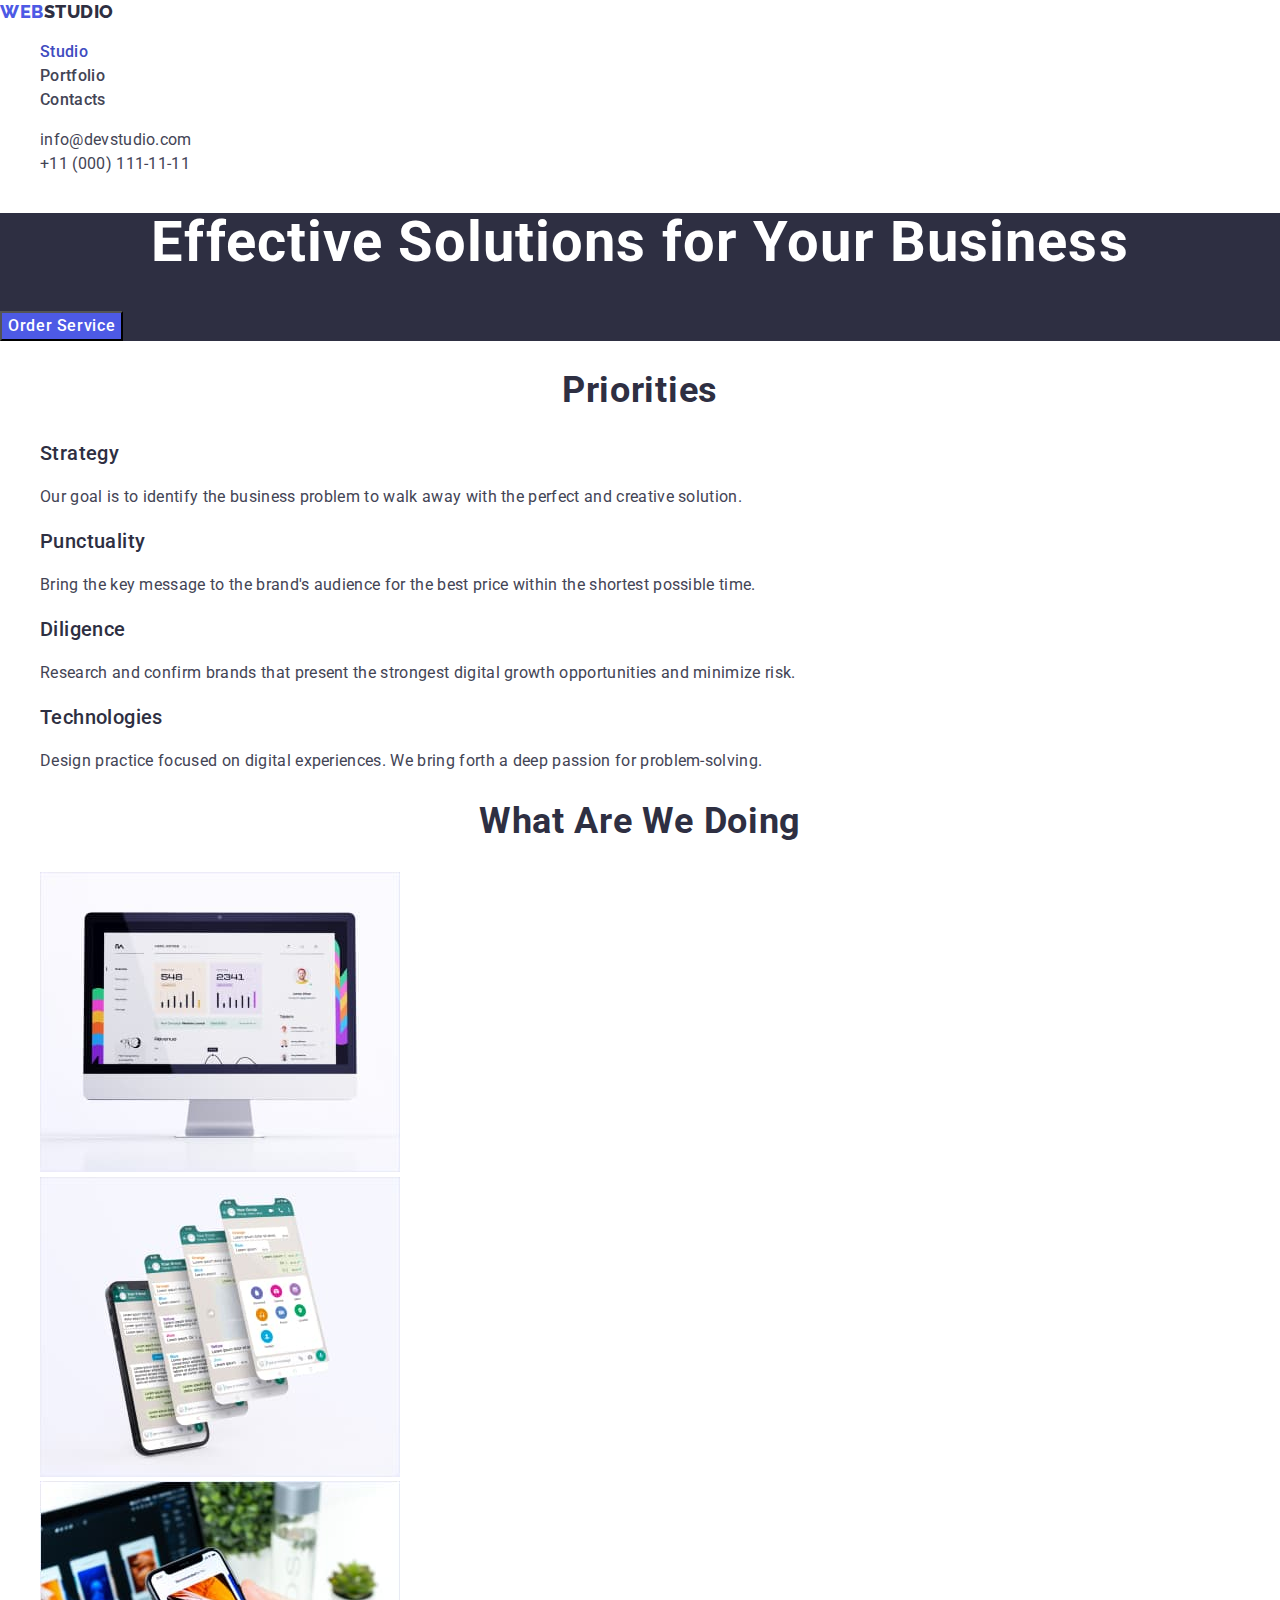
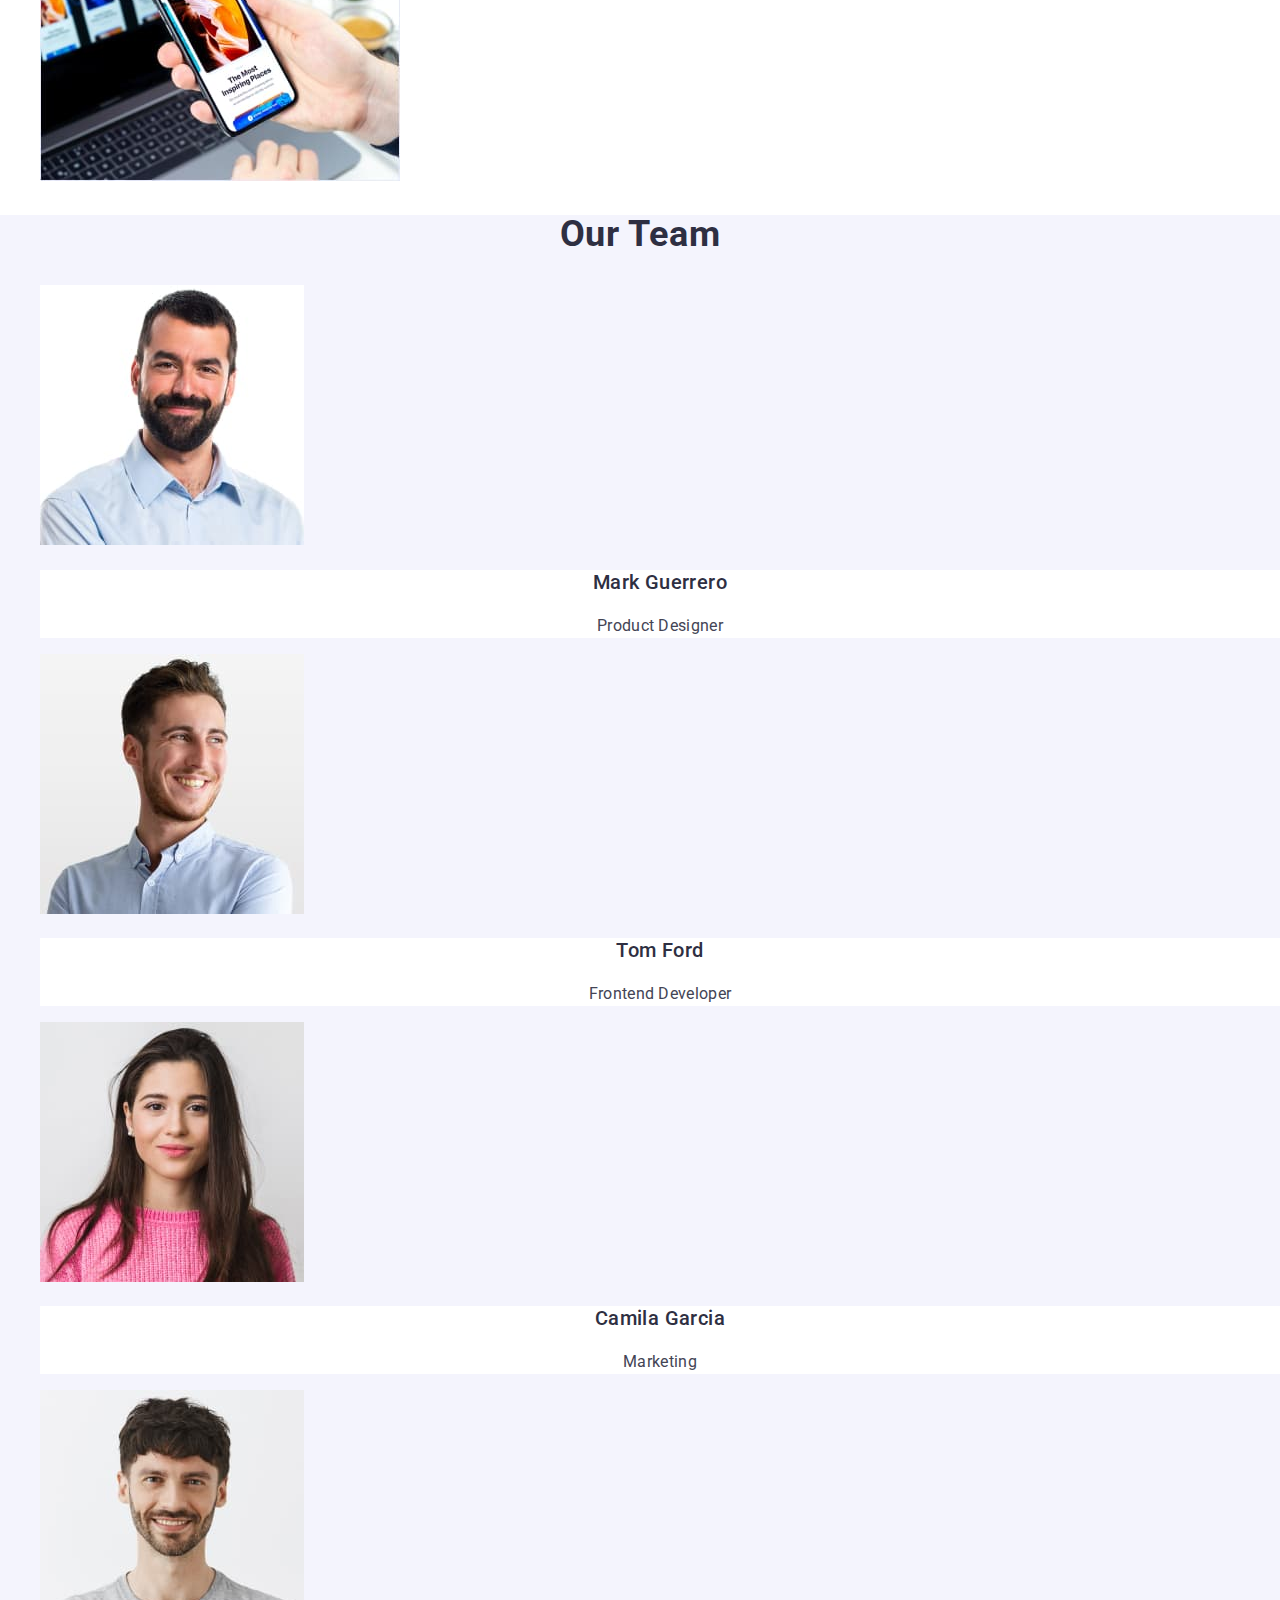
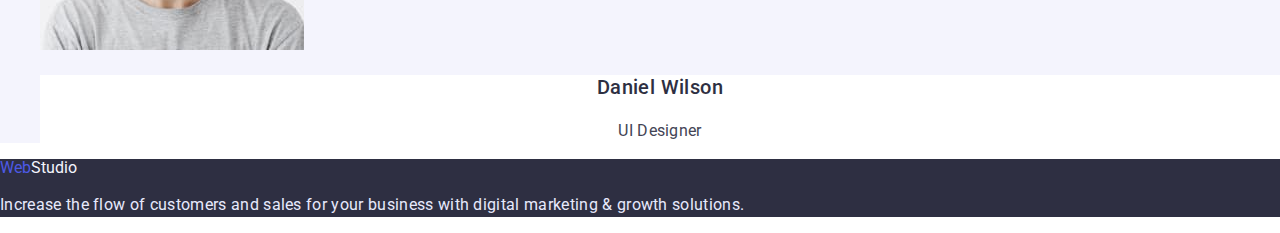
==== index.html @ 2e8ab64c "Initial commit" ====
<!DOCTYPE html>
<html lang="en">
  <head>
    <meta charset="UTF-8" />
    <meta http-equiv="X-UA-Compatible" content="IE=edge" />
    <meta name="viewport" content="width=device-width, initial-scale=1.0" />
    <title>Студія дизайну Webstudio</title>
    <link rel="preconnect" href="https://fonts.googleapis.com" />
    <link rel="preconnect" href="https://fonts.gstatic.com" crossorigin />
    <link
      href="https://fonts.googleapis.com/css2?family=Raleway:wght@800&family=Roboto:wght@400;500;700;900&display=swap"
      rel="stylesheet"
    />
    <link rel="stylesheet" href="./css/normalize.css" />
    <link rel="stylesheet" href="./css/styles.css" />
  </head>
  <body>
    <!-- Header -->
    <header>
      <nav>
        <a href="./index.html" class="logo decor"
          ><span class="logo-text"> Web</span>Studio</a
        >
        <!-- Nav-Title -->
        <ul class="nav-title">
          <li>
            <a class="nav-link decor studio" href="./index.html">Studio</a>
          </li>
          <li>
            <a class="nav-link decor" href="./portfolio.html">Portfolio</a>
          </li>
          <li>
            <a class="nav-link decor" href="#">Contacts</a>
          </li>
        </ul>
      </nav>
      <!-- Contacts -->
      <address>
        <ul class="contacts">
          <li>
            <a href="mailto:info@devstudio.com" class="mail decor"
              >info@devstudio.com</a
            >
          </li>
          <li>
            <a href="tel:+110001111111" class="tel decor"
              >+11 (000) 111-11-11</a
            >
          </li>
        </ul>
      </address>
    </header>
    <!-- Main content -->
    <main class="main-title">
      <!-- Values -->
      <section class="hero">
        <h1 class="hero-title">Effective Solutions for Your Business</h1>
        <button class="hero-button" type="button">Order Service</button>
      </section>
      <!-- Work -->
      <section class="work">
        <h2 class="work-title">Priorities</h2>
        <ul class="work-list">
          <li>
            <h3 class="work-subtitle">Strategy</h3>
            <p class="work-text">
              Our goal is to identify the business problem to walk away with the
              perfect and creative solution.
            </p>
          </li>
          <li>
            <h3 class="work-subtitle">Punctuality</h3>
            <p class="work-text">
              Bring the key message to the brand's audience for the best price
              within the shortest possible time.
            </p>
          </li>
          <li>
            <h3 class="work-subtitle">Diligence</h3>
            <p class="work-text">
              Research and confirm brands that present the strongest digital
              growth opportunities and minimize risk.
            </p>
          </li>
          <li>
            <h3 class="work-subtitle">Technologies</h3>
            <p class="work-text">
              Design practice focused on digital experiences. We bring forth a
              deep passion for problem-solving.
            </p>
          </li>
        </ul>
      </section>
      <!-- Demonstration -->
      <section class="demo">
        <h2 class="demo-title">What are we doing</h2>
        <ul class="demo-list">
          <li>
            <img
              src="./images/img-1.jpg"
              alt="Монітор компʼютера з графіками"
              width="360"
            />
          </li>
          <li>
            <img
              src="./images/img-2.jpg"
              alt="Демонстрація мобільного додатку (месенджер) на єкрані телефона"
              width="360"
            />
          </li>
          <li>
            <img
              src="./images/img-3.jpg"
              alt="Демонстрація додатку на екрані ноутбуку і мобільного телефону,ілюстрація подорожей."
              width="360"
            />
          </li>
        </ul>
      </section>
      <!-- Team -->
      <section class="team">
        <h2 class="team-title">Our Team</h2>
        <ul class="team-list">
          <li>
            <img
              src="./images/team-1.jpg"
              alt="Фото дорослого чоловіка"
              width="264"
            />
            <div class="team-container">
              <h3 class="team-subtitle">Mark Guerrero</h3>
              <p class="team-text">Product Designer</p>
            </div>
          </li>
          <li>
            <img
              src="./images/team-2.jpg"
              alt="Фото дорослого чоловіка"
              width="264"
            />
            <div class="team-container">
              <h3 class="team-subtitle">Tom Ford</h3>
              <p class="team-text">Frontend Developer</p>
            </div>
          </li>
          <li>
            <img
              src="./images/team-3.jpg"
              alt="Фото молодої дівчини"
              width="264"
            />
            <div class="team-container">
              <h3 class="team-subtitle">Camila Garcia</h3>
              <p class="team-text">Marketing</p>
            </div>
          </li>
          <li>
            <img
              src="./images/team-4.jpg"
              alt="Фото молодого хлопця"
              width="264"
            />
            <div class="team-container">
              <h3 class="team-subtitle">Daniel Wilson</h3>
              <p class="team-text">UI Designer</p>
            </div>
          </li>
        </ul>
      </section>
    </main>
    <!-- Footer -->
    <footer class="footer">
      <a href="./index.html" class="footer-logo decor"
        ><span class="logo-text"> Web</span>Studio</a
      >
      <p class="footer-text">
        Increase the flow of customers and sales for your business with digital
        marketing & growth solutions.
      </p>
    </footer>
  </body>
</html>
---- css/styles.css ----
:root {
  --primary-text-color: #434455;
  --title-text-color: #2e2f42;
  --accent-color: #4d5ae5;
  --primary-white-color: #ffffff;
  --active-accent-color: #404bbf;
  --background-button-color: #f4f4fd;
  --footer-text-color: #e7e9fc;
}

/* Body */
body {
  font-family: Roboto, sans-serif;
  font-size: 16px;
  background-color: var(--primary-white-color);
  color: var(--primary-text-color);
}

.decor {
  text-decoration: none;
}
.nav-title,
.contacts,
.work-list,
.demo-list,
.team-list,
.filter,
.examples {
  list-style-type: none;
}
/* Header */
/* Navigation */
/* Logo */
.logo {
  font-family: "Raleway";
  font-weight: 800;
  font-size: 18px;
  line-height: 1.33;
  letter-spacing: 0.03em;
  text-transform: uppercase;
  color: var(--title-text-color);
}
.logo-text {
  color: var(--accent-color);
}
.footer-logo {
  color: var(--background-button-color);
}
/* Nav-Title */
.nav-link {
  font-weight: 500;
  line-height: 1.5;
  letter-spacing: 0.02em;
  color: var(--primary-text-color);
}
.nav-link:hover,
.nav-link:focus {
  color: var(--active-accent-color);
}
.studio {
  color: var(--active-accent-color);
}
.portfolio {
  color: var(--active-accent-color);
}
/* Contacts */
/* .contacts {
} */
.mail {
  font-style: normal;
  line-height: 1.5;
  letter-spacing: 0.02em;
  color: var(--primary-text-color);
}
.tel {
  font-style: normal;
  line-height: 1.5;
  letter-spacing: 0.02em;
  color: var(--primary-text-color);
}
.mail:hover,
.mail:focus {
  color: var(--active-accent-color);
}
.tel:hover,
.tel:focus {
  color: var(--active-accent-color);
}

/* Main content */

/* .main-title {
} */
.hero {
  background-color: var(--title-text-color);
}
.hero-title {
  font-weight: 700;
  font-size: 56px;
  line-height: 1.07;
  text-align: center;
  letter-spacing: 0.02em;
  color: var(--primary-white-color);
}
.hero-button {
  font-family: Roboto, sans-serif;
  font-weight: 500;
  display: flex;
  align-items: center;
  line-height: 1.5;
  letter-spacing: 0.04em;
  color: var(--primary-white-color);
  background-color: var(--accent-color);
  cursor: pointer;
}

.hero-button:hover,
.hero-button:focus {
  background: var(--active-accent-color);
}

/* Work */
/* .work {
} */

.work-title {
  font-weight: 700;
  font-size: 36px;
  line-height: 1.11;
  text-align: center;
  letter-spacing: 0.02em;
  text-transform: capitalize;
  color: var(--title-text-color);
}

.work-subtitle {
  font-weight: 500;
  font-size: 20px;
  line-height: 1.2;
  letter-spacing: 0.02em;
  color: var(--title-text-color);
}

.work-text {
  line-height: 1.5;
  letter-spacing: 0.02em;
  color: var(--primary-text-color);
}

/* Demonstration */
/* .demo {
} */

.demo-title {
  font-weight: 700;
  font-size: 36px;
  line-height: 1.11;
  text-align: center;
  text-transform: capitalize;
  letter-spacing: 0.02em;
  color: var(--title-text-color);
}

/* .demo-list {
} */

/* Team */

.team {
  background-color: var(--background-button-color);
}

.team-title {
  font-weight: 700;
  font-size: 36px;
  line-height: 1.11;
  text-align: center;
  text-transform: capitalize;
  letter-spacing: 0.02em;
  color: var(--title-text-color);
}

/* .team-list {} */
.team-container {
  background-color: var(--primary-white-color);
}

.team-subtitle {
  font-weight: 500;
  font-size: 20px;
  line-height: 1.2;
  text-align: center;
  letter-spacing: 0.02em;
  color: var(--title-text-color);
}

.team-text {
  line-height: 1.5;
  text-align: center;
  letter-spacing: 0.02em;
  color: var(--primary-text-color);
}

/* Footer */

.footer {
  background-color: var(--title-text-color);
}

.footer-text {
  line-height: 1.5;
  letter-spacing: 0.02em;
  color: var(--footer-text-color);
}

/* Style SCC for Portfolio page */

/* Main Portfolio*/

/* .main-portfolio {
}

.section-portfolio {
}

.portfolio-title {
}

.filter {
} */
.filter-button {
  font-family: Roboto, sans-serif;
  font-weight: 500;
  display: flex;
  align-items: center;
  text-align: center;
  letter-spacing: 0.04em;
  color: var(--accent-color);
  background-color: var(--background-button-color);
  cursor: pointer;
  border: 1px solid var(--background-button-color);
  border-radius: 4px;
}

.filter-button:hover,
.filter-button:focus {
  color: var(--primary-white-color);
  background-color: var(--active-accent-color);
}
.all {
  color: var(--primary-white-color);
  background-color: var(--active-accent-color);
}
/* Examples */
/*  
.examples-title {
}
 .examples { 
}

.examples-list {
}
*/
.examples-link {
  display: block;
}
.examples-link:hover,
.examples-link:focus {
}

/* .examples-text-container {} */

.examples-subtitle {
  font-weight: 500;
  font-size: 20px;
  line-height: 1.2;
  letter-spacing: 0.02em;
  color: var(--title-text-color);
}

.examples-text {
  line-height: 1.5;
  letter-spacing: 0.02em;
  color: var(--primary-text-color);
}
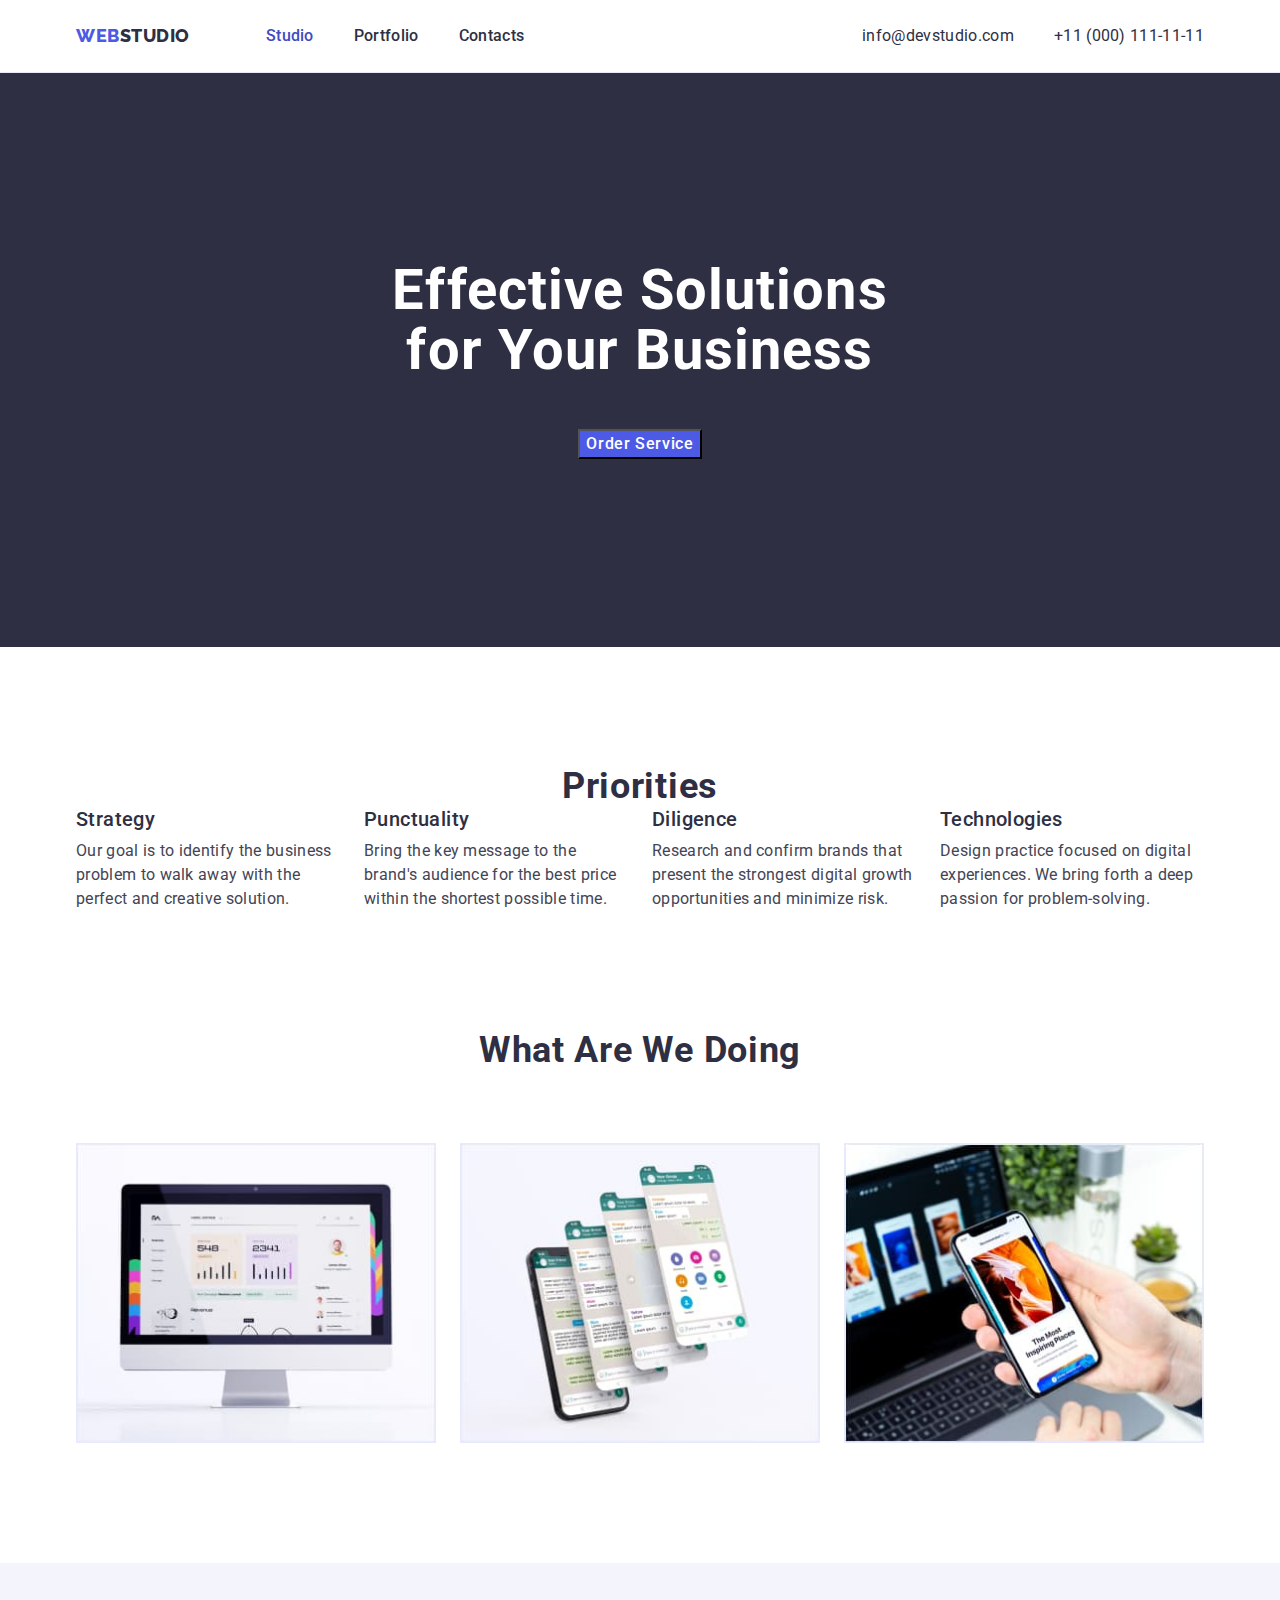
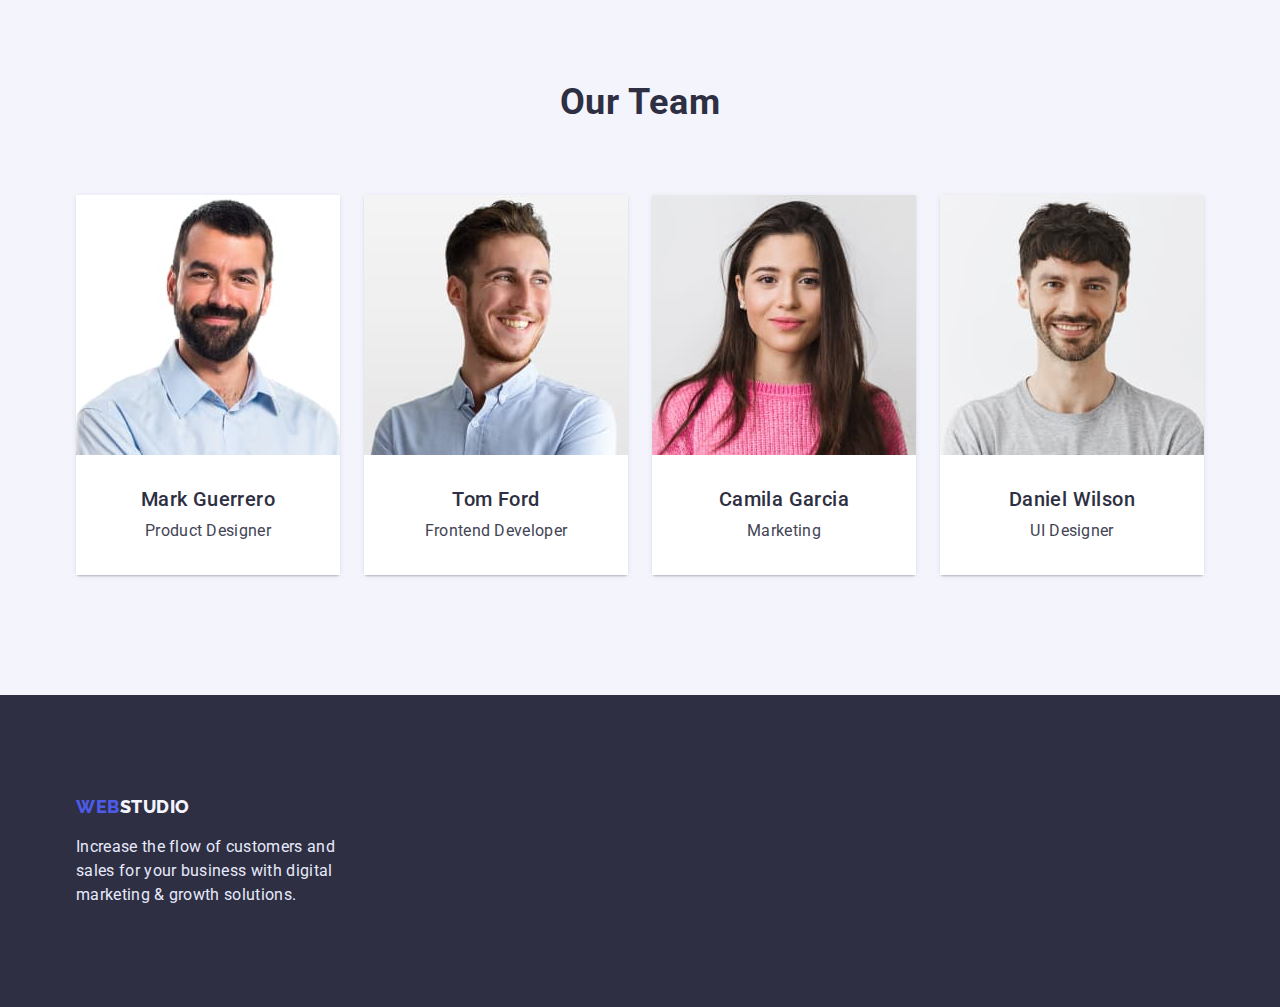
==== commit f3c9df12: "Модуль 3 FlexBox" ====
--- a/index.html
+++ b/index.html
@@ -16,168 +16,183 @@
   </head>
   <body>
     <!-- Header -->
-    <header>
-      <nav>
-        <a href="./index.html" class="logo decor"
-          ><span class="logo-text"> Web</span>Studio</a
-        >
-        <!-- Nav-Title -->
-        <ul class="nav-title">
-          <li>
-            <a class="nav-link decor studio" href="./index.html">Studio</a>
-          </li>
-          <li>
-            <a class="nav-link decor" href="./portfolio.html">Portfolio</a>
-          </li>
-          <li>
-            <a class="nav-link decor" href="#">Contacts</a>
-          </li>
-        </ul>
-      </nav>
-      <!-- Contacts -->
-      <address>
-        <ul class="contacts">
-          <li>
-            <a href="mailto:info@devstudio.com" class="mail decor"
-              >info@devstudio.com</a
-            >
-          </li>
-          <li>
-            <a href="tel:+110001111111" class="tel decor"
-              >+11 (000) 111-11-11</a
-            >
-          </li>
-        </ul>
-      </address>
+    <header class="section header">
+      <div class="container header-block">
+        <nav class="nav">
+          <a href="./index.html" class="logo decor"
+            ><span class="logo-text"> Web</span>Studio</a
+          >
+          <!-- Nav-Title -->
+          <ul class="nav-title">
+            <li class="nav-li">
+              <a class="nav-link decor studio" href="./index.html">Studio</a>
+            </li>
+            <li class="nav-li">
+              <a class="nav-link decor" href="./portfolio.html">Portfolio</a>
+            </li>
+            <li class="nav-li">
+              <a class="nav-link decor" href="#">Contacts</a>
+            </li>
+          </ul>
+        </nav>
+        <!-- Contacts -->
+        <address>
+          <ul class="contacts">
+            <li class="contacts-li">
+              <a href="mailto:info@devstudio.com" class="mail decor"
+                >info@devstudio.com</a
+              >
+            </li>
+            <li class="contacts-li">
+              <a href="tel:+110001111111" class="tel decor"
+                >+11 (000) 111-11-11</a
+              >
+            </li>
+          </ul>
+        </address>
+      </div>
     </header>
     <!-- Main content -->
     <main class="main-title">
       <!-- Values -->
-      <section class="hero">
-        <h1 class="hero-title">Effective Solutions for Your Business</h1>
-        <button class="hero-button" type="button">Order Service</button>
+      <section class="section hero">
+        <div class="container">
+          <h1 class="hero-title">
+            Effective Solutions <br />
+            for Your Business
+          </h1>
+          <button class="hero-button" type="button">Order Service</button>
+        </div>
       </section>
       <!-- Work -->
-      <section class="work">
-        <h2 class="work-title">Priorities</h2>
-        <ul class="work-list">
-          <li>
-            <h3 class="work-subtitle">Strategy</h3>
-            <p class="work-text">
-              Our goal is to identify the business problem to walk away with the
-              perfect and creative solution.
-            </p>
-          </li>
-          <li>
-            <h3 class="work-subtitle">Punctuality</h3>
-            <p class="work-text">
-              Bring the key message to the brand's audience for the best price
-              within the shortest possible time.
-            </p>
-          </li>
-          <li>
-            <h3 class="work-subtitle">Diligence</h3>
-            <p class="work-text">
-              Research and confirm brands that present the strongest digital
-              growth opportunities and minimize risk.
-            </p>
-          </li>
-          <li>
-            <h3 class="work-subtitle">Technologies</h3>
-            <p class="work-text">
-              Design practice focused on digital experiences. We bring forth a
-              deep passion for problem-solving.
-            </p>
-          </li>
-        </ul>
+      <section class="section work">
+        <div class="container">
+          <h2 class="work-title">Priorities</h2>
+          <ul class="work-list">
+            <li class="work-li">
+              <h3 class="work-subtitle">Strategy</h3>
+              <p class="work-text">
+                Our goal is to identify the business problem to walk away with
+                the perfect and creative solution.
+              </p>
+            </li>
+            <li class="work-li">
+              <h3 class="work-subtitle">Punctuality</h3>
+              <p class="work-text">
+                Bring the key message to the brand's audience for the best price
+                within the shortest possible time.
+              </p>
+            </li>
+            <li class="work-li">
+              <h3 class="work-subtitle">Diligence</h3>
+              <p class="work-text">
+                Research and confirm brands that present the strongest digital
+                growth opportunities and minimize risk.
+              </p>
+            </li>
+            <li class="work-li">
+              <h3 class="work-subtitle">Technologies</h3>
+              <p class="work-text">
+                Design practice focused on digital experiences. We bring forth a
+                deep passion for problem-solving.
+              </p>
+            </li>
+          </ul>
+        </div>
       </section>
       <!-- Demonstration -->
-      <section class="demo">
-        <h2 class="demo-title">What are we doing</h2>
-        <ul class="demo-list">
-          <li>
-            <img
-              src="./images/img-1.jpg"
-              alt="Монітор компʼютера з графіками"
-              width="360"
-            />
-          </li>
-          <li>
-            <img
-              src="./images/img-2.jpg"
-              alt="Демонстрація мобільного додатку (месенджер) на єкрані телефона"
-              width="360"
-            />
-          </li>
-          <li>
-            <img
-              src="./images/img-3.jpg"
-              alt="Демонстрація додатку на екрані ноутбуку і мобільного телефону,ілюстрація подорожей."
-              width="360"
-            />
-          </li>
-        </ul>
+      <section class="section demo">
+        <div class="container">
+          <h2 class="demo-title">What are we doing</h2>
+          <ul class="demo-list">
+            <li class="demo-li">
+              <img
+                src="./images/img-1.jpg"
+                alt="Монітор компʼютера з графіками"
+                width="360"
+              />
+            </li>
+            <li class="demo-li">
+              <img
+                src="./images/img-2.jpg"
+                alt="Демонстрація мобільного додатку (месенджер) на єкрані телефона"
+                width="360"
+              />
+            </li>
+            <li class="demo-li">
+              <img
+                src="./images/img-3.jpg"
+                alt="Демонстрація додатку на екрані ноутбуку і мобільного телефону,ілюстрація подорожей."
+                width="360"
+              />
+            </li>
+          </ul>
+        </div>
       </section>
       <!-- Team -->
-      <section class="team">
-        <h2 class="team-title">Our Team</h2>
-        <ul class="team-list">
-          <li>
-            <img
-              src="./images/team-1.jpg"
-              alt="Фото дорослого чоловіка"
-              width="264"
-            />
-            <div class="team-container">
-              <h3 class="team-subtitle">Mark Guerrero</h3>
-              <p class="team-text">Product Designer</p>
-            </div>
-          </li>
-          <li>
-            <img
-              src="./images/team-2.jpg"
-              alt="Фото дорослого чоловіка"
-              width="264"
-            />
-            <div class="team-container">
-              <h3 class="team-subtitle">Tom Ford</h3>
-              <p class="team-text">Frontend Developer</p>
-            </div>
-          </li>
-          <li>
-            <img
-              src="./images/team-3.jpg"
-              alt="Фото молодої дівчини"
-              width="264"
-            />
-            <div class="team-container">
-              <h3 class="team-subtitle">Camila Garcia</h3>
-              <p class="team-text">Marketing</p>
-            </div>
-          </li>
-          <li>
-            <img
-              src="./images/team-4.jpg"
-              alt="Фото молодого хлопця"
-              width="264"
-            />
-            <div class="team-container">
-              <h3 class="team-subtitle">Daniel Wilson</h3>
-              <p class="team-text">UI Designer</p>
-            </div>
-          </li>
-        </ul>
+      <section class="section team">
+        <div class="container">
+          <h2 class="team-title">Our Team</h2>
+          <ul class="team-list">
+            <li class="team-li">
+              <img
+                src="./images/team-1.jpg"
+                alt="Фото дорослого чоловіка"
+                width="264"
+              />
+              <div class="team-container">
+                <h3 class="team-subtitle">Mark Guerrero</h3>
+                <p class="team-text">Product Designer</p>
+              </div>
+            </li>
+            <li class="team-li">
+              <img
+                src="./images/team-2.jpg"
+                alt="Фото дорослого чоловіка"
+                width="264"
+              />
+              <div class="team-container">
+                <h3 class="team-subtitle">Tom Ford</h3>
+                <p class="team-text">Frontend Developer</p>
+              </div>
+            </li>
+            <li class="team-li">
+              <img
+                src="./images/team-3.jpg"
+                alt="Фото молодої дівчини"
+                width="264"
+              />
+              <div class="team-container">
+                <h3 class="team-subtitle">Camila Garcia</h3>
+                <p class="team-text">Marketing</p>
+              </div>
+            </li>
+            <li class="team-li">
+              <img
+                src="./images/team-4.jpg"
+                alt="Фото молодого хлопця"
+                width="264"
+              />
+              <div class="team-container">
+                <h3 class="team-subtitle">Daniel Wilson</h3>
+                <p class="team-text">UI Designer</p>
+              </div>
+            </li>
+          </ul>
+        </div>
       </section>
     </main>
     <!-- Footer -->
     <footer class="footer">
-      <a href="./index.html" class="footer-logo decor"
-        ><span class="logo-text"> Web</span>Studio</a
-      >
-      <p class="footer-text">
-        Increase the flow of customers and sales for your business with digital
-        marketing & growth solutions.
-      </p>
+      <div class="container">
+        <a href="./index.html" class="footer-logo decor"
+          ><span class="logo-text"> Web</span>Studio</a
+        >
+        <p class="footer-text">
+          Increase the flow of customers and sales for your business with
+          digital marketing & growth solutions.
+        </p>
+      </div>
     </footer>
   </body>
 </html>
--- a/css/styles.css
+++ b/css/styles.css
@@ -6,6 +6,18 @@
   --active-accent-color: #404bbf;
   --background-button-color: #f4f4fd;
   --footer-text-color: #e7e9fc;
+  --box-shadow: 0px 1px 6px rgba(46, 47, 66, 0.08),
+    0px 1px 1px rgba(46, 47, 66, 0.16), 0px 2px 1px rgba(46, 47, 66, 0.08);
+}
+
+html {
+  box-sizing: border-box;
+}
+
+*,
+*::before,
+*::after {
+  box-sizing: inherit;
 }
 
 /* Body */
@@ -16,6 +28,34 @@
   color: var(--primary-text-color);
 }
 
+h1,
+h2,
+h3,
+h4,
+h5,
+h6,
+p,
+ul {
+  margin: 0;
+  padding: 0;
+}
+.section {
+}
+/* CONTAINER */
+.container {
+  width: 1158px;
+  padding-left: 15px;
+  padding-right: 15px;
+
+  margin-left: auto;
+  margin-right: auto;
+}
+/* Img */
+img {
+  display: block;
+  max-width: 100%;
+  height: auto;
+}
 .decor {
   text-decoration: none;
 }
@@ -29,6 +69,19 @@
   list-style-type: none;
 }
 /* Header */
+.header {
+  padding-top: 24px;
+  padding-bottom: 24px;
+  border-bottom: 1px solid var(--footer-text-color);
+}
+/* flexbox */
+.header-block {
+  display: flex;
+  justify-content: space-between;
+}
+.nav {
+  display: flex;
+}
 /* Navigation */
 /* Logo */
 .logo {
@@ -39,19 +92,23 @@
   letter-spacing: 0.03em;
   text-transform: uppercase;
   color: var(--title-text-color);
-}
-.logo-text {
-  color: var(--accent-color);
-}
-.footer-logo {
-  color: var(--background-button-color);
-}
+
+  margin-right: 76px;
+}
+
 /* Nav-Title */
+.nav-title {
+  display: flex;
+}
+.nav-li:not(:last-child) {
+  margin-right: 40px;
+}
+
 .nav-link {
   font-weight: 500;
   line-height: 1.5;
   letter-spacing: 0.02em;
-  color: var(--primary-text-color);
+  color: var(--title-text-color);
 }
 .nav-link:hover,
 .nav-link:focus {
@@ -64,19 +121,23 @@
   color: var(--active-accent-color);
 }
 /* Contacts */
-/* .contacts {
-} */
+.contacts {
+  display: flex;
+}
+.contacts-li + .contacts-li {
+  margin-left: 40px;
+}
 .mail {
   font-style: normal;
   line-height: 1.5;
   letter-spacing: 0.02em;
-  color: var(--primary-text-color);
+  color: var(--title-text-color);
 }
 .tel {
   font-style: normal;
   line-height: 1.5;
   letter-spacing: 0.02em;
-  color: var(--primary-text-color);
+  color: var(--title-text-color);
 }
 .mail:hover,
 .mail:focus {
@@ -92,6 +153,8 @@
 /* .main-title {
 } */
 .hero {
+  padding-top: 188px;
+  padding-bottom: 188px;
   background-color: var(--title-text-color);
 }
 .hero-title {
@@ -101,6 +164,7 @@
   text-align: center;
   letter-spacing: 0.02em;
   color: var(--primary-white-color);
+  margin-bottom: 48px;
 }
 .hero-button {
   font-family: Roboto, sans-serif;
@@ -112,6 +176,7 @@
   color: var(--primary-white-color);
   background-color: var(--accent-color);
   cursor: pointer;
+  margin: auto;
 }
 
 .hero-button:hover,
@@ -120,8 +185,9 @@
 }
 
 /* Work */
-/* .work {
-} */
+.work {
+  padding-top: 120px;
+}
 
 .work-title {
   font-weight: 700;
@@ -132,7 +198,15 @@
   text-transform: capitalize;
   color: var(--title-text-color);
 }
-
+.work-list {
+  display: flex;
+}
+.work-li {
+  width: 264px;
+}
+.work-li + .work-li {
+  margin-left: 24px;
+}
 .work-subtitle {
   font-weight: 500;
   font-size: 20px;
@@ -145,11 +219,14 @@
   line-height: 1.5;
   letter-spacing: 0.02em;
   color: var(--primary-text-color);
+  margin-top: 8px;
 }
 
 /* Demonstration */
-/* .demo {
-} */
+.demo {
+  padding-top: 120px;
+  padding-bottom: 120px;
+}
 
 .demo-title {
   font-weight: 700;
@@ -161,13 +238,22 @@
   color: var(--title-text-color);
 }
 
-/* .demo-list {
-} */
-
+.demo-list {
+  display: flex;
+  margin-top: 72px;
+}
+.demo-li {
+  border: 1px solid var(--footer-text-color);
+}
+.demo-li + .demo-li {
+  margin-left: 24px;
+}
 /* Team */
 
 .team {
   background-color: var(--background-button-color);
+  padding-top: 120px;
+  padding-bottom: 120px;
 }
 
 .team-title {
@@ -178,11 +264,25 @@
   text-transform: capitalize;
   letter-spacing: 0.02em;
   color: var(--title-text-color);
-}
-
-/* .team-list {} */
+  margin-bottom: 72px;
+}
+
+.team-list {
+  display: flex;
+}
+
+.team-li + .team-li {
+  margin-left: 24px;
+}
+.team-li {
+  box-shadow: var(--box-shadow);
+  border-radius: 0px 0px 4px 4px;
+}
+
 .team-container {
   background-color: var(--primary-white-color);
+  padding-top: 32px;
+  padding-bottom: 32px;
 }
 
 .team-subtitle {
@@ -199,18 +299,38 @@
   text-align: center;
   letter-spacing: 0.02em;
   color: var(--primary-text-color);
+
+  margin-top: 8px;
 }
 
 /* Footer */
 
 .footer {
   background-color: var(--title-text-color);
+  padding-top: 100px;
+  padding-bottom: 100px;
+}
+
+.logo-text {
+  color: var(--accent-color);
+}
+.footer-logo {
+  font-family: "Raleway";
+  font-weight: 800;
+  font-size: 18px;
+  line-height: 1.33;
+  letter-spacing: 0.03em;
+  text-transform: uppercase;
+  color: var(--background-button-color);
 }
 
 .footer-text {
   line-height: 1.5;
   letter-spacing: 0.02em;
   color: var(--footer-text-color);
+
+  margin-top: 16px;
+  width: 264px;
 }
 
 /* Style SCC for Portfolio page */
@@ -218,16 +338,26 @@
 /* Main Portfolio*/
 
 /* .main-portfolio {
-}
-
-.section-portfolio {
+ } */
+
+.portfolio-section {
+  padding-top: 96px;
+  padding-bottom: 120px;
 }
 
 .portfolio-title {
+  text-align: center;
 }
 
 .filter {
-} */
+  display: flex;
+  justify-content: center;
+}
+
+.filter-li + .filter-li {
+  margin-left: 24px;
+}
+
 .filter-button {
   font-family: Roboto, sans-serif;
   font-weight: 500;
@@ -240,6 +370,8 @@
   cursor: pointer;
   border: 1px solid var(--background-button-color);
   border-radius: 4px;
+
+  padding: 12px 24px;
 }
 
 .filter-button:hover,
@@ -252,15 +384,24 @@
   background-color: var(--active-accent-color);
 }
 /* Examples */
-/*  
-.examples-title {
-}
- .examples { 
+
+.examples {
+  margin-top: 72px;
+  display: flex;
+  flex-wrap: wrap;
 }
 
 .examples-list {
-}
-*/
+  margin-right: 24px;
+  margin-bottom: 48px;
+}
+.examples-list:nth-child(3n) {
+  margin-right: 0;
+}
+.examples-list:nth-last-child(-n + 3) {
+  margin-bottom: 0;
+}
+
 .examples-link {
   display: block;
 }
@@ -268,7 +409,12 @@
 .examples-link:focus {
 }
 
-/* .examples-text-container {} */
+.examples-text-container {
+  padding-top: 32px;
+  padding-bottom: 32px;
+  padding-left: 16px;
+  border: 1px solid var(--footer-text-color);
+}
 
 .examples-subtitle {
   font-weight: 500;
@@ -282,4 +428,6 @@
   line-height: 1.5;
   letter-spacing: 0.02em;
   color: var(--primary-text-color);
-}
+
+  margin-top: 8px;
+}
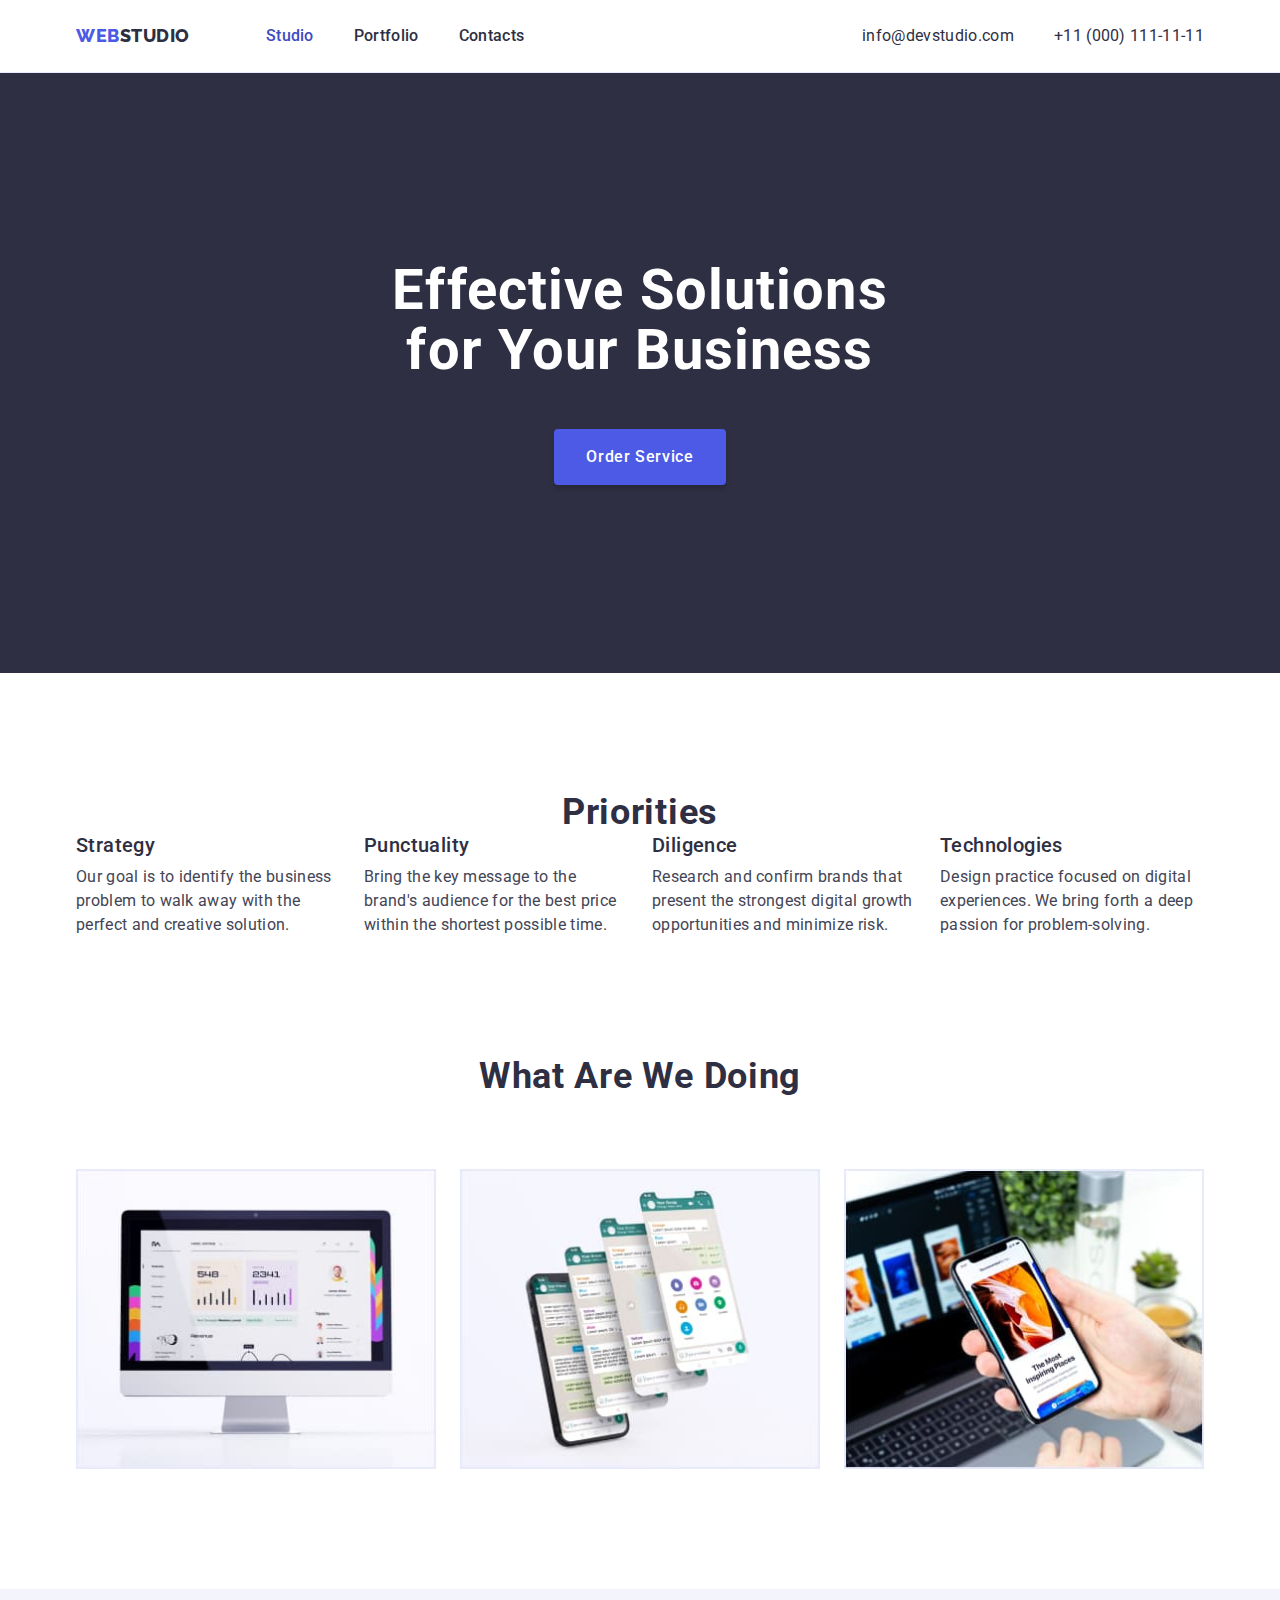
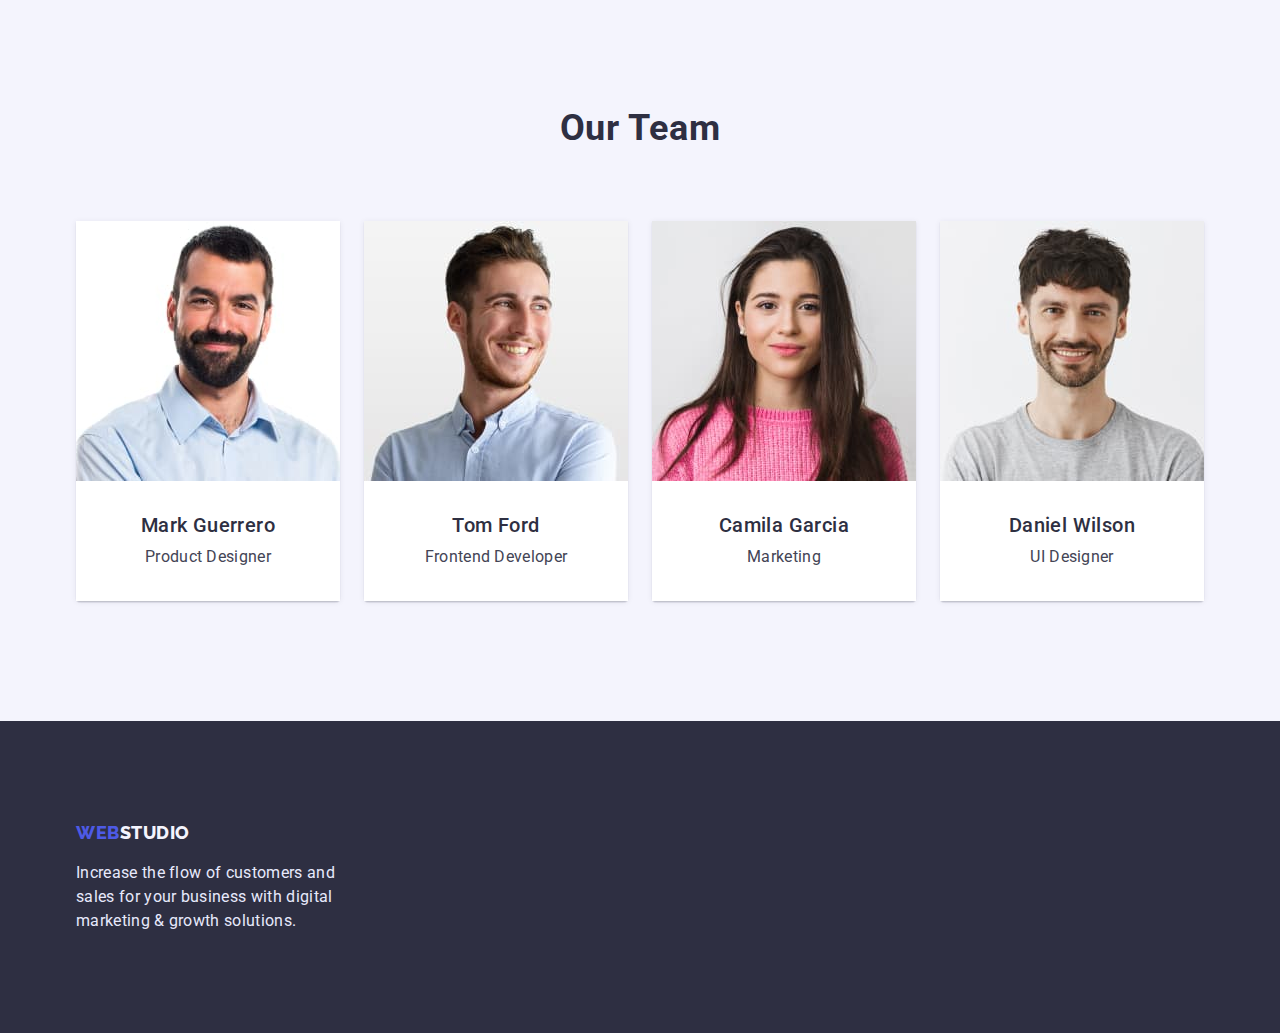
==== commit a1a49ee2: "Модуль 3 FlexBox Доопрацювання." ====
--- a/index.html
+++ b/index.html
@@ -104,7 +104,7 @@
       <section class="section demo">
         <div class="container">
           <h2 class="demo-title">What are we doing</h2>
-          <ul class="demo-list">
+          <ul class="demo-list margin">
             <li class="demo-li">
               <img
                 src="./images/img-1.jpg"
@@ -133,7 +133,7 @@
       <section class="section team">
         <div class="container">
           <h2 class="team-title">Our Team</h2>
-          <ul class="team-list">
+          <ul class="team-list margin">
             <li class="team-li">
               <img
                 src="./images/team-1.jpg"
--- a/css/styles.css
+++ b/css/styles.css
@@ -8,6 +8,7 @@
   --footer-text-color: #e7e9fc;
   --box-shadow: 0px 1px 6px rgba(46, 47, 66, 0.08),
     0px 1px 1px rgba(46, 47, 66, 0.16), 0px 2px 1px rgba(46, 47, 66, 0.08);
+  --button-shadow: 0px 4px 4px rgba(0, 0, 0, 0.15);
 }
 
 html {
@@ -39,8 +40,8 @@
   margin: 0;
   padding: 0;
 }
-.section {
-}
+/* .section {
+} */
 /* CONTAINER */
 .container {
   width: 1158px;
@@ -49,6 +50,9 @@
 
   margin-left: auto;
   margin-right: auto;
+}
+.margin {
+  margin-top: 72px;
 }
 /* Img */
 img {
@@ -82,6 +86,7 @@
 .nav {
   display: flex;
 }
+
 /* Navigation */
 /* Logo */
 .logo {
@@ -109,6 +114,9 @@
   line-height: 1.5;
   letter-spacing: 0.02em;
   color: var(--title-text-color);
+
+  padding-top: 24px;
+  padding-bottom: 24px;
 }
 .nav-link:hover,
 .nav-link:focus {
@@ -132,12 +140,18 @@
   line-height: 1.5;
   letter-spacing: 0.02em;
   color: var(--title-text-color);
+
+  padding-top: 24px;
+  padding-bottom: 24px;
 }
 .tel {
   font-style: normal;
   line-height: 1.5;
   letter-spacing: 0.02em;
   color: var(--title-text-color);
+
+  padding-top: 24px;
+  padding-bottom: 24px;
 }
 .mail:hover,
 .mail:focus {
@@ -167,6 +181,7 @@
   margin-bottom: 48px;
 }
 .hero-button {
+  border-width: 0;
   font-family: Roboto, sans-serif;
   font-weight: 500;
   display: flex;
@@ -176,6 +191,10 @@
   color: var(--primary-white-color);
   background-color: var(--accent-color);
   cursor: pointer;
+  border-radius: 4px;
+  box-shadow: var(--button-shadow);
+
+  padding: 16px 32px;
   margin: auto;
 }
 
@@ -183,7 +202,6 @@
 .hero-button:focus {
   background: var(--active-accent-color);
 }
-
 /* Work */
 .work {
   padding-top: 120px;
@@ -202,7 +220,7 @@
   display: flex;
 }
 .work-li {
-  width: 264px;
+  flex-basis: calc(100% - 72px / 4);
 }
 .work-li + .work-li {
   margin-left: 24px;
@@ -240,7 +258,6 @@
 
 .demo-list {
   display: flex;
-  margin-top: 72px;
 }
 .demo-li {
   border: 1px solid var(--footer-text-color);
@@ -264,7 +281,6 @@
   text-transform: capitalize;
   letter-spacing: 0.02em;
   color: var(--title-text-color);
-  margin-bottom: 72px;
 }
 
 .team-list {
@@ -275,14 +291,15 @@
   margin-left: 24px;
 }
 .team-li {
+  flex-basis: calc(100% - 72 / 4);
+
   box-shadow: var(--box-shadow);
   border-radius: 0px 0px 4px 4px;
 }
 
 .team-container {
   background-color: var(--primary-white-color);
-  padding-top: 32px;
-  padding-bottom: 32px;
+  padding: 32px 16px;
 }
 
 .team-subtitle {
@@ -386,21 +403,16 @@
 /* Examples */
 
 .examples {
-  margin-top: 72px;
   display: flex;
   flex-wrap: wrap;
+  margin-right: -24px;
+  margin-bottom: -48px;
 }
 
 .examples-list {
   margin-right: 24px;
   margin-bottom: 48px;
 }
-.examples-list:nth-child(3n) {
-  margin-right: 0;
-}
-.examples-list:nth-last-child(-n + 3) {
-  margin-bottom: 0;
-}
 
 .examples-link {
   display: block;
@@ -410,9 +422,7 @@
 }
 
 .examples-text-container {
-  padding-top: 32px;
-  padding-bottom: 32px;
-  padding-left: 16px;
+  padding: 32px 16px;
   border: 1px solid var(--footer-text-color);
 }
 
